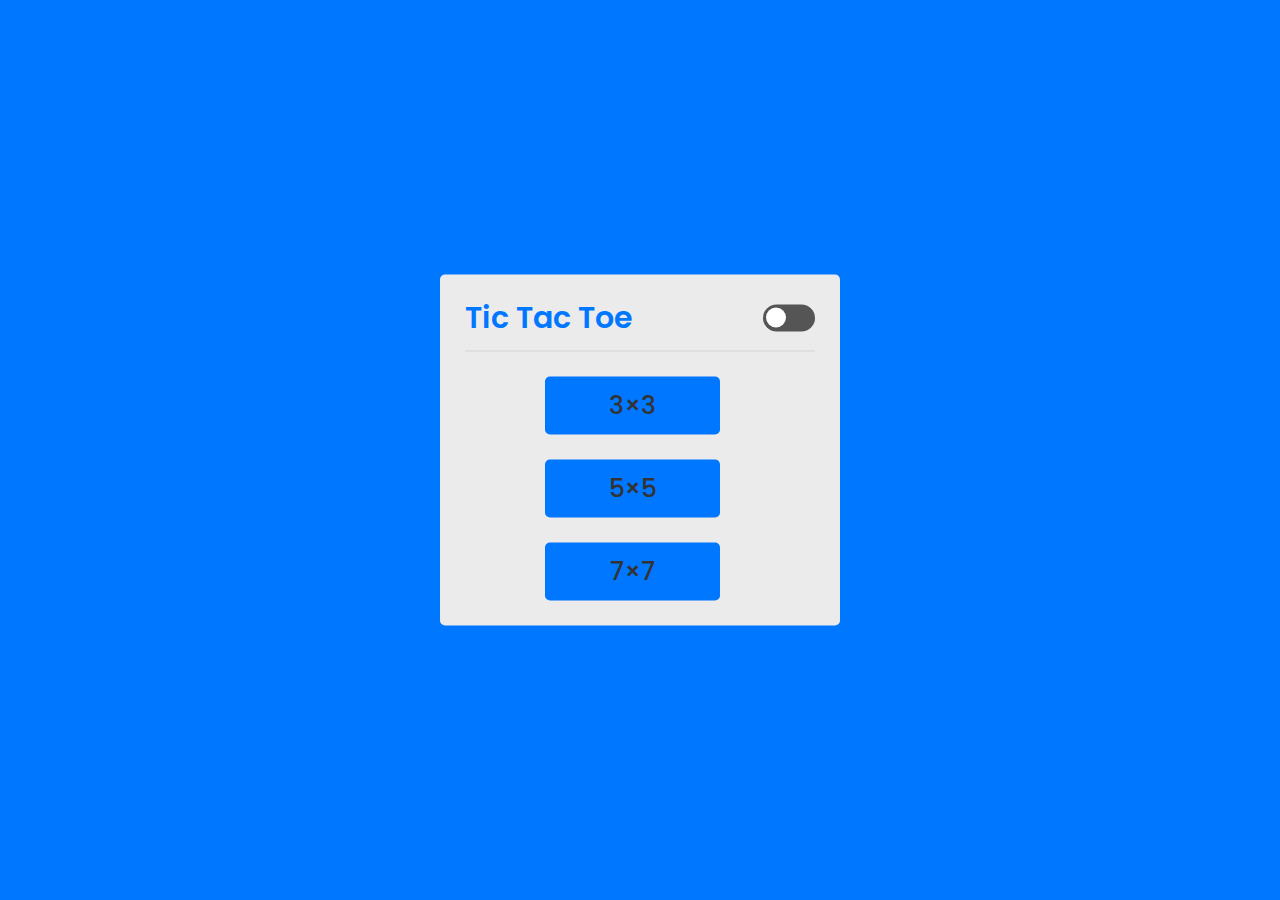
==== index.html @ ee86da7e "Add files via upload" ====
<!DOCTYPE html>
<html lang="en">
<head>
    <meta charset="UTF-8">
    <meta name="viewport" content="width=device-width, initial-scale=1">
    <title>Tic Tac Toe Game</title>
    <link rel="stylesheet" href="style.css">
    <link rel="stylesheet" href="https://cdnjs.cloudflare.com/ajax/libs/font-awesome/5.15.3/css/all.min.css"/>
</head>
<body>
  <!-- select box -->
  <div class="select-box">
    <header style="color: var(--bg);">Tic Tac Toe<input type="checkbox" id="switch" name="theme" /><label for="switch"></label>
    
    </header>
 
    <div class="content">
  <br><button class="board" onclick="page1()">3×3</button><br>
  <br><button class="board" onclick="page2()">5×5</button><br>
  <br><button class="board" onclick="page3()">7×7</button>
</div>
</div>



<script src="darkmode.js"></script>
<script src="script.js"></script>
</body>
</html>
---- style.css ----
@import url('https://fonts.googleapis.com/css2?family=Poppins:wght@200;300;400;500;600;700&display=swap');
html{
    --bg: #0077ff;
    --bg-panel: #ebebeb;
    --color-heading: #555;
    --color-text: #333333;
    --button: #0077ff;
    --player: red;
    --player2: green;
    --color: limegreen;
    --color2: red;
    --color3: #ffffff;
}

/* dark theme styling - Here, we set data-them as "dark"*/
html[data-theme='dark'] {
    --bg: #282C2F;
    --bg-panel: #555;
    --color-heading: #0077ff; 
    --color-text: #ffffff;
    --button: #282C2F;
    --player: red;
    --player2: green;
}

*{
  margin: 0;
  padding: 0;
  box-sizing: border-box;
  font-family: 'Poppins', sans-serif;
}
::selection{
  color: var(--bg);
  background: var(--bg);
}
body{
  background: var(--bg);
}
.select-box, .play-board, .result-box{
  position: absolute;
  top: 50%;
  left: 50%;
  transform: translate(-50%, -50%);
  transition: all 0.3s ease;
}
.select-box{
  background:var(--bg-panel);
  padding: 20px 25px 25px;
  border-radius: 5px;
  max-width: 400px;
  width: 100%;
  color: var(--color-text);
  
   
}
.select-box.hide{
  opacity: 0;
  pointer-events: none;
}
.select-box header{
  font-size: 30px;
  font-weight: 600;
  padding-bottom: 10px;
  border-bottom: 1px solid lightgrey;
}
.select-box .title{
  font-size: 22px;
  font-weight: 500;
  margin: 20px 0;
}
.select-box .options{
  display: flex;
  width: 100%;
}
.options button{
  width: 100%;
  font-size: 25px;
  font-weight: 500;
  padding: 10px 0;
  border: none;
  background: var(--button);
  border-radius: 5px;
  color:var(--color-text);
  outline: none;
  cursor: pointer;
  transition: all 0.3s ease;
}
.options button:hover,
.btn button:hover{
  transform: scale(0.96);
}
.options button.playerX{
  margin-right: 5px;
}
.options button.playerO{
  margin-left: 5px;
}

.select-box .credit{
  text-align: center;
  margin-top: 20px;
  font-size: 18px;
  font-weight: 500;
}
.select-box .credit a{
  color: var(--button);
  text-decoration: none;
  font-weight: bold;
}
.select-box .credit a:hover{
  text-decoration: underline;
}

.play-board{
  opacity: 0;
  pointer-events: none;
  transform: translate(-50%, -50%) scale(0.9);
}
.play-board.show{
  opacity: 1;
  pointer-events: auto;
  transform: translate(-50%, -50%) scale(1);
}
.play-board .details{
  padding: 7px;
  border-radius: 5px;
  background: var(--bg-panel);
}
.play-board .players{
  width: 100%;
  display: flex;
  position: relative;
  justify-content: space-between;
}
.players span{
  position: relative;
  z-index: 2;
  color: var(--button);
  font-size: 20px;
  font-weight: 500;
  padding: 10px 0;
  width: 100%;
  text-align: center;
  cursor: default;
  user-select: none;
  transition: all 0.3 ease;
}
.players.active span:first-child{
  color: var(--color-text);
}
.players.active span:last-child{
  color: var(--color-text);
}
.players span:first-child{
  color: var(--color-text);
}
.players .slider{
  position: absolute;
  top: 0;
  left: 0;
  width: 50%;
  height: 100%;
  background: var(--color);
  border-radius: 5px;
  transition: all 0.3s ease;
  box-shadow: 0 0 5px var(--color3),
  0 0 10px var(--color3), 
  0 0 20px var(--color), 
  0 0 30px var(--color), 
  0 0 40px var(--color), 
  0 0 55px var(--color), 
  0 0 70px var(--color); 
  }

  

.players.active .slider{
  left: 50%;
}
.players.active span:first-child{
  color:var(--button);
}
.players.active span:nth-child(2){
  background: var(--color2);
  color: var(--color-text);
  border-radius: 5px;
  box-shadow: 0 0 5px var(--color3),
  0 0 10px var(--color3), 
  0 0 20px var(--color2), 
  0 0 30px var(--color2), 
  0 0 40px var(--color2), 
  0 0 55px var(--color2), 
  0 0 70px var(--color2); 
}
.players.active .slider{
  left: 50%;
}

.play-area{
  margin-top: 20px;
}
.play-area section{
  display: flex;
  margin-bottom: 1px;
}
.play-area section span{
  display: block;
  height: 90px;
  width: 90px;
  margin: 2px;
  color: var(--color-text);
  font-size: 40px;
  line-height: 80px;
  text-align: center;
  border-radius: 5px;
  background: var(--bg-panel);
}



.result-box{
  padding: 25px 20px;
  border-radius: 5px;
  max-width: 400px;
  width: 100%;
  opacity: 0;
  text-align: center;
  background: var(--bg-panel);
  pointer-events: none;
  transform: translate(-50%, -50%) scale(0.9);
}
.result-box.show{
  opacity: 1;
  pointer-events: auto;
  transform: translate(-50%, -50%) scale(1);
}
.result-box .won-text{
  font-size: 30px;
  font-weight: bold;
  display: lnline;
  justify-content: center;
  color: var(--color-text);
}
.result-box .won-text p{
  font-weight: 600;
  margin: 0 5px;
}
.result-box .btn{
  width: 100%;
  margin-top: 25px;
  display: flex;
  justify-content: center;
}
.btn button{
  font-size: 18px;
  font-weight: 500;
  padding: 8px 20px;
  border: none;
  background: var(--button);
  border-radius: 5px;
  color: var(--color-text);
  outline: none;
  cursor: pointer;
  transition: all 0.3s ease;
}

input[type=checkbox],input[type=radio] { /* styling for input element */
    height: 0;
    width: 0;
    visibility: hidden;
}

label { /* styling for labels */
    cursor: pointer;
    text-indent: -9999px;
    width: 52px;
    height: 27px;
    background: var(--color-heading);
    float: right;
    border-radius: 100px;
    position: relative;
    top: 10px;
}

label:after { /* styling for labels - on toggle */
    content: '';
    position: absolute;
    top: 3px;
    left: 3px;
    width: 20px;
    height: 20px;
    background: #fff;
    border-radius: 90px;
    -webkit-transition: 0.3s;
    transition: 0.3s;
}

input:checked + label { /* conditional check while toggling */
    background: var(--color-heading);
}


input:checked + label:after {
    left: calc(100% - 5px);
    -webkit-transform: translateX(-100%);
            transform: translateX(-100%);
}

label:active:after {
    width: 45px;
}

a{
text-decoration:none;
color:var(--color-text);
font-size: 25px;
font-weight: 500;
margin: 2px 50px;
outline: none;
  cursor: pointer;
  transition: all 0.3s ease;
}

.board{
background: var(--button);
width: 50%;
border-radius:5px;
padding: 10px 0;
border: none;
margin-left:80px;
font-size:25px;
color: var(--color-text);
transition: all 0.3s ease;
font-weight: 500;
}

.board1{
background: var(--bg-panel);
width: 50%;
border-radius:5px;
padding: 10px 0;
border: none;
margin-left:68.5px;
font-size:25px;
font-weight: 500;
color: var(--color-text);
}
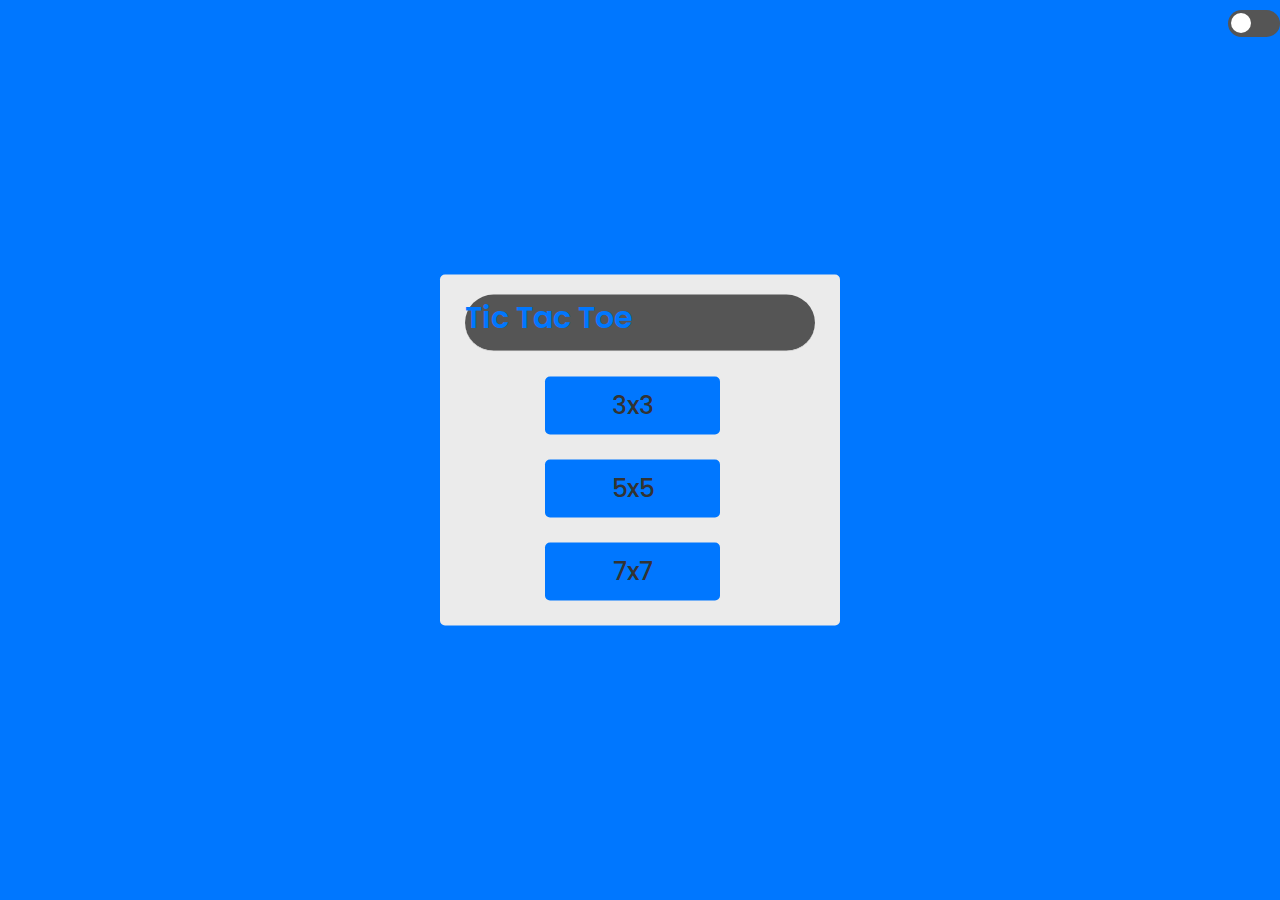
==== commit 27175bb3: "Update index.html" ====
--- a/index.html
+++ b/index.html
@@ -8,22 +8,24 @@
     <link rel="stylesheet" href="https://cdnjs.cloudflare.com/ajax/libs/font-awesome/5.15.3/css/all.min.css"/>
 </head>
 <body>
+
+<nav class="navbar">
+<input type="checkbox" id="switch" name="theme" /><label for="switch"></label>  
+</nav>
   <!-- select box -->
   <div class="select-box">
-    <header style="color: var(--bg);">Tic Tac Toe<input type="checkbox" id="switch" name="theme" /><label for="switch"></label>
-    
-    </header>
+   <header style="color: var(--bg);border-radius:50px;background:var(--color-heading);">Tic Tac Toe</header>
  
     <div class="content">
-  <br><button class="board" onclick="page1()">3×3</button><br>
-  <br><button class="board" onclick="page2()">5×5</button><br>
-  <br><button class="board" onclick="page3()">7×7</button>
+  <br><button class="board" onclick="page1()">3x3</button><br>
+  <br><button class="board" onclick="page2()">5x5</button><br>
+  <br><button class="board" onclick="page3()">7x7</button>
 </div>
 </div>
 
 
 
-<script src="darkmode.js"></script>
-<script src="script.js"></script>
+<script src="scripts/darkmode.js"></script>
+<script src="scripts/script.js"></script>
 </body>
-</html>+</html>
